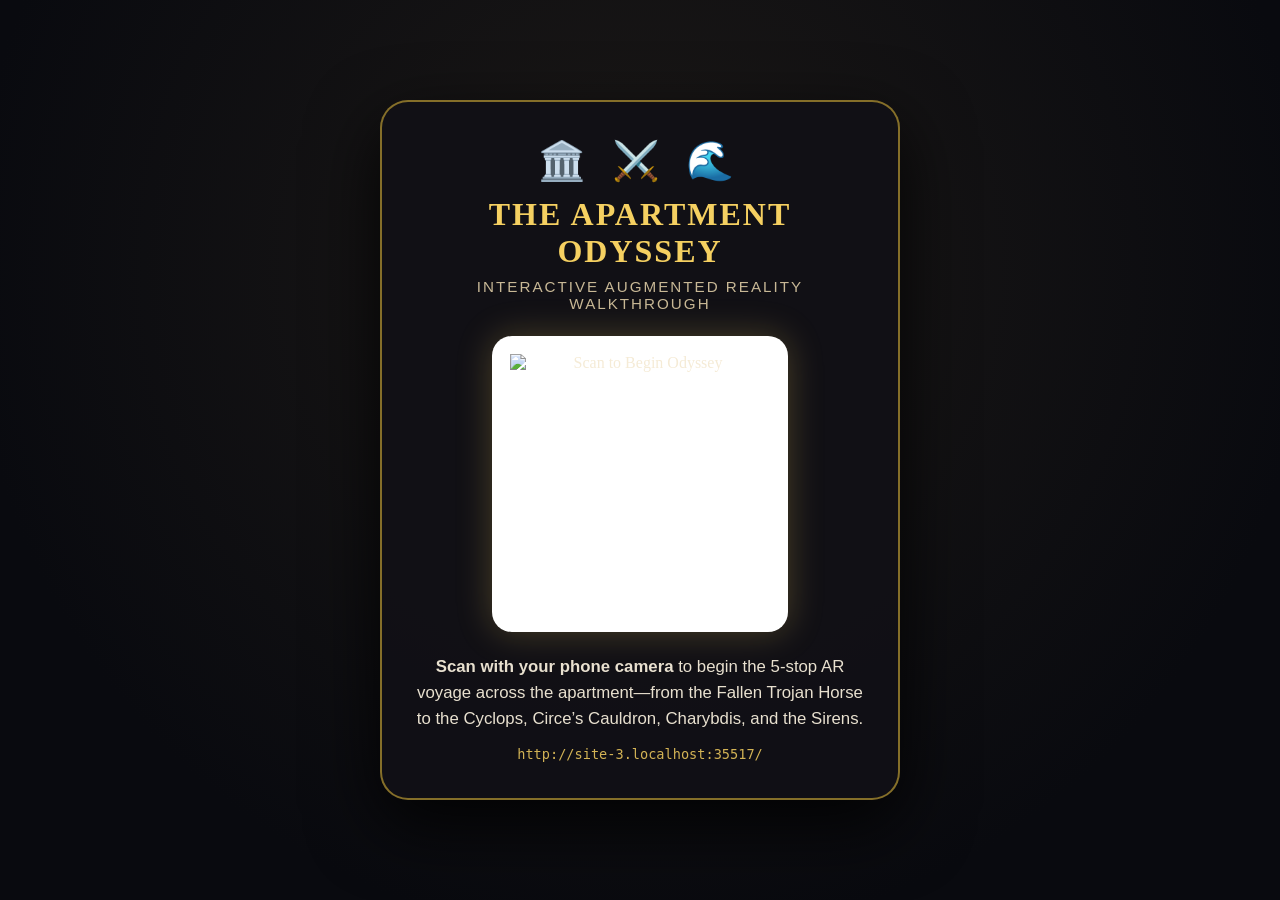
==== qr.html @ 857965df "Add qr.html entrance display and relative asset paths for GitHub Pages" ====
<!DOCTYPE html>
<html lang="en">
<head>
  <meta charset="UTF-8" />
  <meta name="viewport" content="width=device-width, initial-scale=1.0" />
  <title>The Apartment Odyssey — Scan to Enter</title>
  <style>
    * { box-sizing: border-box; margin: 0; padding: 0; }
    body {
      min-height: 100vh;
      background: radial-gradient(circle at 50% 30%, #1c1917 0%, #090a0f 75%);
      color: #f5ebd6;
      font-family: Georgia, "Times New Roman", serif;
      display: flex;
      align-items: center;
      justify-content: center;
      padding: 24px;
      text-align: center;
    }
    .poster {
      max-width: 520px;
      width: 100%;
      background: rgba(18, 16, 22, 0.94);
      border: 2px solid rgba(212, 175, 55, 0.6);
      border-radius: 28px;
      padding: 36px 28px;
      box-shadow: 0 25px 70px rgba(0, 0, 0, 0.85);
    }
    .crest { font-size: 2.4rem; letter-spacing: 8px; margin-bottom: 12px; }
    h1 {
      font-size: 2rem;
      letter-spacing: 2px;
      color: #f5d061;
      margin-bottom: 8px;
    }
    .sub {
      font-family: -apple-system, BlinkMacSystemFont, sans-serif;
      font-size: 0.95rem;
      text-transform: uppercase;
      letter-spacing: 2px;
      color: #c8b896;
      margin-bottom: 24px;
    }
    .qr-box {
      background: #ffffff;
      padding: 18px;
      border-radius: 20px;
      display: inline-block;
      margin-bottom: 22px;
      box-shadow: 0 0 35px rgba(245, 208, 97, 0.25);
    }
    .qr-box img {
      display: block;
      width: 260px;
      height: 260px;
    }
    .steps {
      font-family: -apple-system, BlinkMacSystemFont, sans-serif;
      font-size: 1.05rem;
      line-height: 1.55;
      color: #e8e0cf;
      margin-bottom: 14px;
    }
    .url-display {
      font-family: monospace;
      font-size: 0.85rem;
      color: #f5d061;
      opacity: 0.85;
      word-break: break-all;
    }
  </style>
</head>
<body>
  <div class="poster">
    <div class="crest">🏛️ ⚔️ 🌊</div>
    <h1>THE APARTMENT ODYSSEY</h1>
    <div class="sub">Interactive Augmented Reality Walkthrough</div>
    <div class="qr-box">
      <img id="qr-img" alt="Scan to Begin Odyssey" />
    </div>
    <p class="steps">
      <strong>Scan with your phone camera</strong> to begin the 5-stop AR voyage across the apartment—from the Fallen Trojan Horse to the Cyclops, Circe’s Cauldron, Charybdis, and the Sirens.
    </p>
    <div id="url-text" class="url-display"></div>
  </div>
  <script>
    const targetUrl = new URL('./', window.location.href).href;
    document.getElementById('url-text').textContent = targetUrl;
    document.getElementById('qr-img').src =
      'https://api.qrserver.com/v1/create-qr-code/?size=520x520&margin=8&data=' +
      encodeURIComponent(targetUrl);
  </script>
</body>
</html>
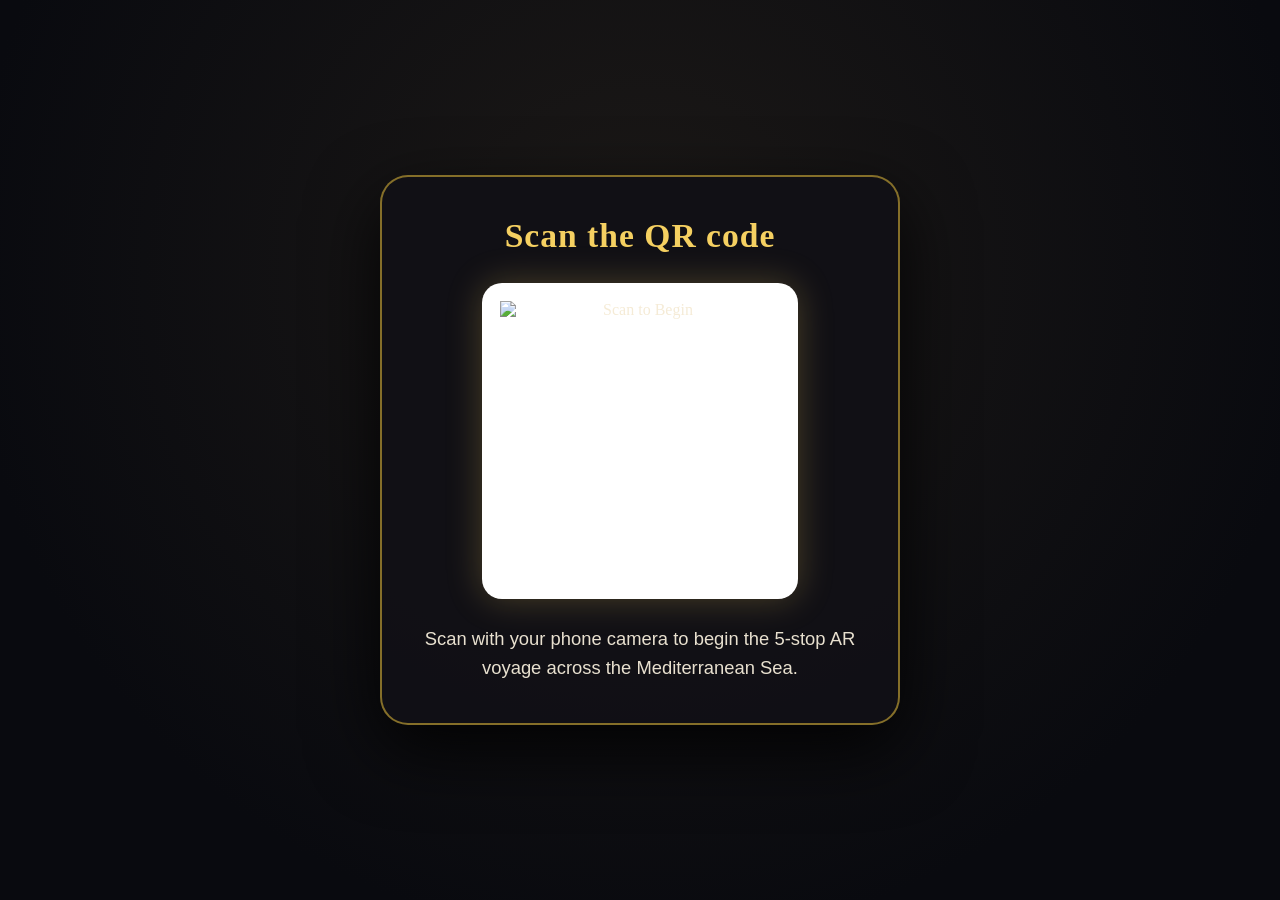
==== commit 9561c899: "Update QR poster copy and remove obstacle spoilers" ====
--- a/qr.html
+++ b/qr.html
@@ -3,7 +3,7 @@
 <head>
   <meta charset="UTF-8" />
   <meta name="viewport" content="width=device-width, initial-scale=1.0" />
-  <title>The Apartment Odyssey — Scan to Enter</title>
+  <title>Scan the QR Code</title>
   <style>
     * { box-sizing: border-box; margin: 0; padding: 0; }
     body {
@@ -23,71 +23,50 @@
       background: rgba(18, 16, 22, 0.94);
       border: 2px solid rgba(212, 175, 55, 0.6);
       border-radius: 28px;
-      padding: 36px 28px;
+      padding: 40px 32px;
       box-shadow: 0 25px 70px rgba(0, 0, 0, 0.85);
     }
-    .crest { font-size: 2.4rem; letter-spacing: 8px; margin-bottom: 12px; }
     h1 {
-      font-size: 2rem;
-      letter-spacing: 2px;
+      font-size: 2.1rem;
+      letter-spacing: 1px;
       color: #f5d061;
-      margin-bottom: 8px;
-    }
-    .sub {
-      font-family: -apple-system, BlinkMacSystemFont, sans-serif;
-      font-size: 0.95rem;
-      text-transform: uppercase;
-      letter-spacing: 2px;
-      color: #c8b896;
-      margin-bottom: 24px;
+      margin-bottom: 28px;
     }
     .qr-box {
       background: #ffffff;
       padding: 18px;
       border-radius: 20px;
       display: inline-block;
-      margin-bottom: 22px;
+      margin-bottom: 26px;
       box-shadow: 0 0 35px rgba(245, 208, 97, 0.25);
     }
     .qr-box img {
       display: block;
-      width: 260px;
-      height: 260px;
+      width: 280px;
+      height: 280px;
     }
     .steps {
       font-family: -apple-system, BlinkMacSystemFont, sans-serif;
-      font-size: 1.05rem;
+      font-size: 1.15rem;
       line-height: 1.55;
       color: #e8e0cf;
-      margin-bottom: 14px;
-    }
-    .url-display {
-      font-family: monospace;
-      font-size: 0.85rem;
-      color: #f5d061;
-      opacity: 0.85;
-      word-break: break-all;
     }
   </style>
 </head>
 <body>
   <div class="poster">
-    <div class="crest">🏛️ ⚔️ 🌊</div>
-    <h1>THE APARTMENT ODYSSEY</h1>
-    <div class="sub">Interactive Augmented Reality Walkthrough</div>
+    <h1>Scan the QR code</h1>
     <div class="qr-box">
-      <img id="qr-img" alt="Scan to Begin Odyssey" />
+      <img id="qr-img" alt="Scan to Begin" />
     </div>
     <p class="steps">
-      <strong>Scan with your phone camera</strong> to begin the 5-stop AR voyage across the apartment—from the Fallen Trojan Horse to the Cyclops, Circe’s Cauldron, Charybdis, and the Sirens.
+      Scan with your phone camera to begin the 5-stop AR voyage across the Mediterranean Sea.
     </p>
-    <div id="url-text" class="url-display"></div>
   </div>
   <script>
-    const targetUrl = new URL('./', window.location.href).href;
-    document.getElementById('url-text').textContent = targetUrl;
+    const targetUrl = 'https://arvind0sundararajan.github.io/odyssey/';
     document.getElementById('qr-img').src =
-      'https://api.qrserver.com/v1/create-qr-code/?size=520x520&margin=8&data=' +
+      'https://api.qrserver.com/v1/create-qr-code/?size=560x560&margin=8&data=' +
       encodeURIComponent(targetUrl);
   </script>
 </body>
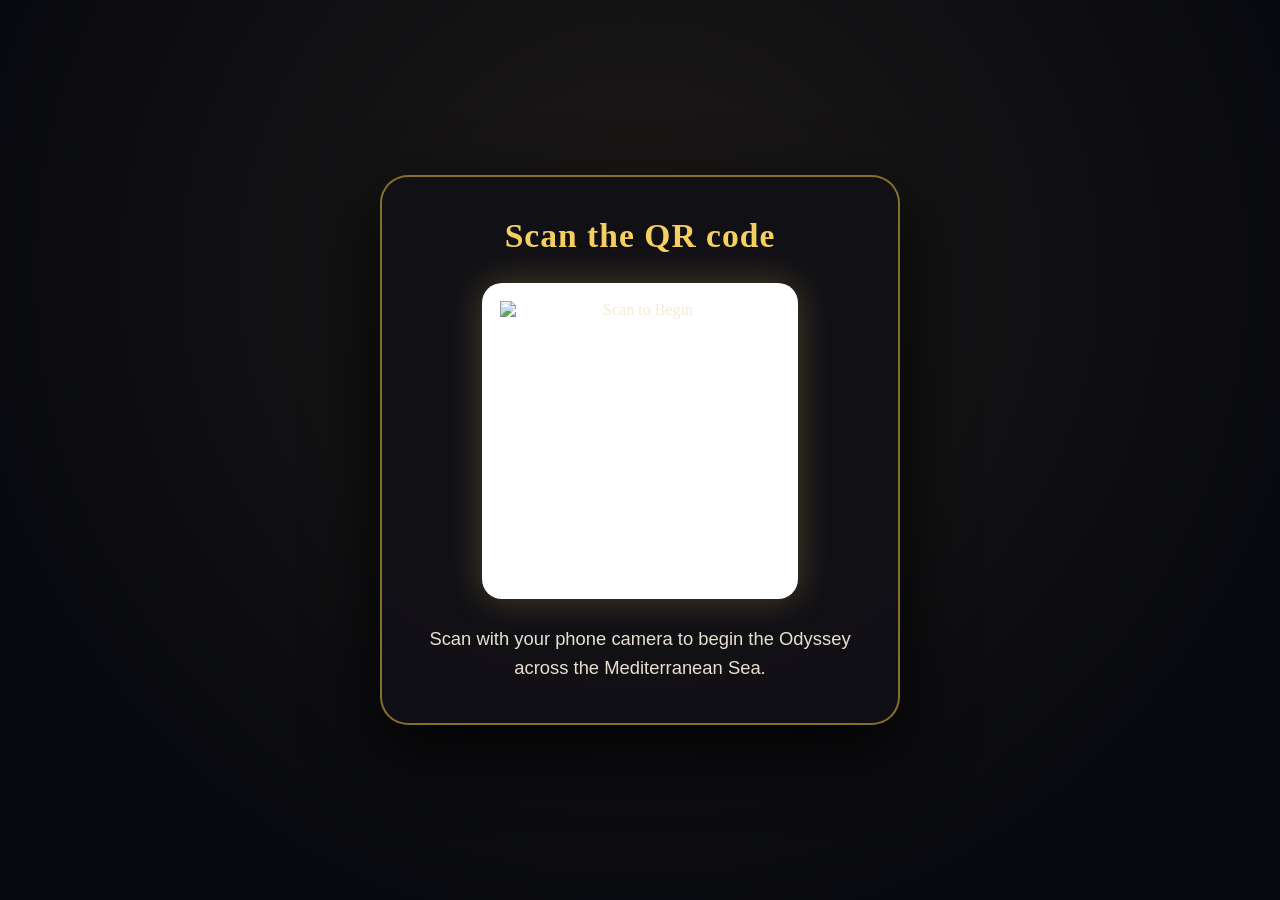
==== commit 8078bef5: "Make all 5 stops full 360-degree immersive scenes and update QR copy" ====
--- a/qr.html
+++ b/qr.html
@@ -60,7 +60,7 @@
       <img id="qr-img" alt="Scan to Begin" />
     </div>
     <p class="steps">
-      Scan with your phone camera to begin the 5-stop AR voyage across the Mediterranean Sea.
+      Scan with your phone camera to begin the Odyssey across the Mediterranean Sea.
     </p>
   </div>
   <script>
